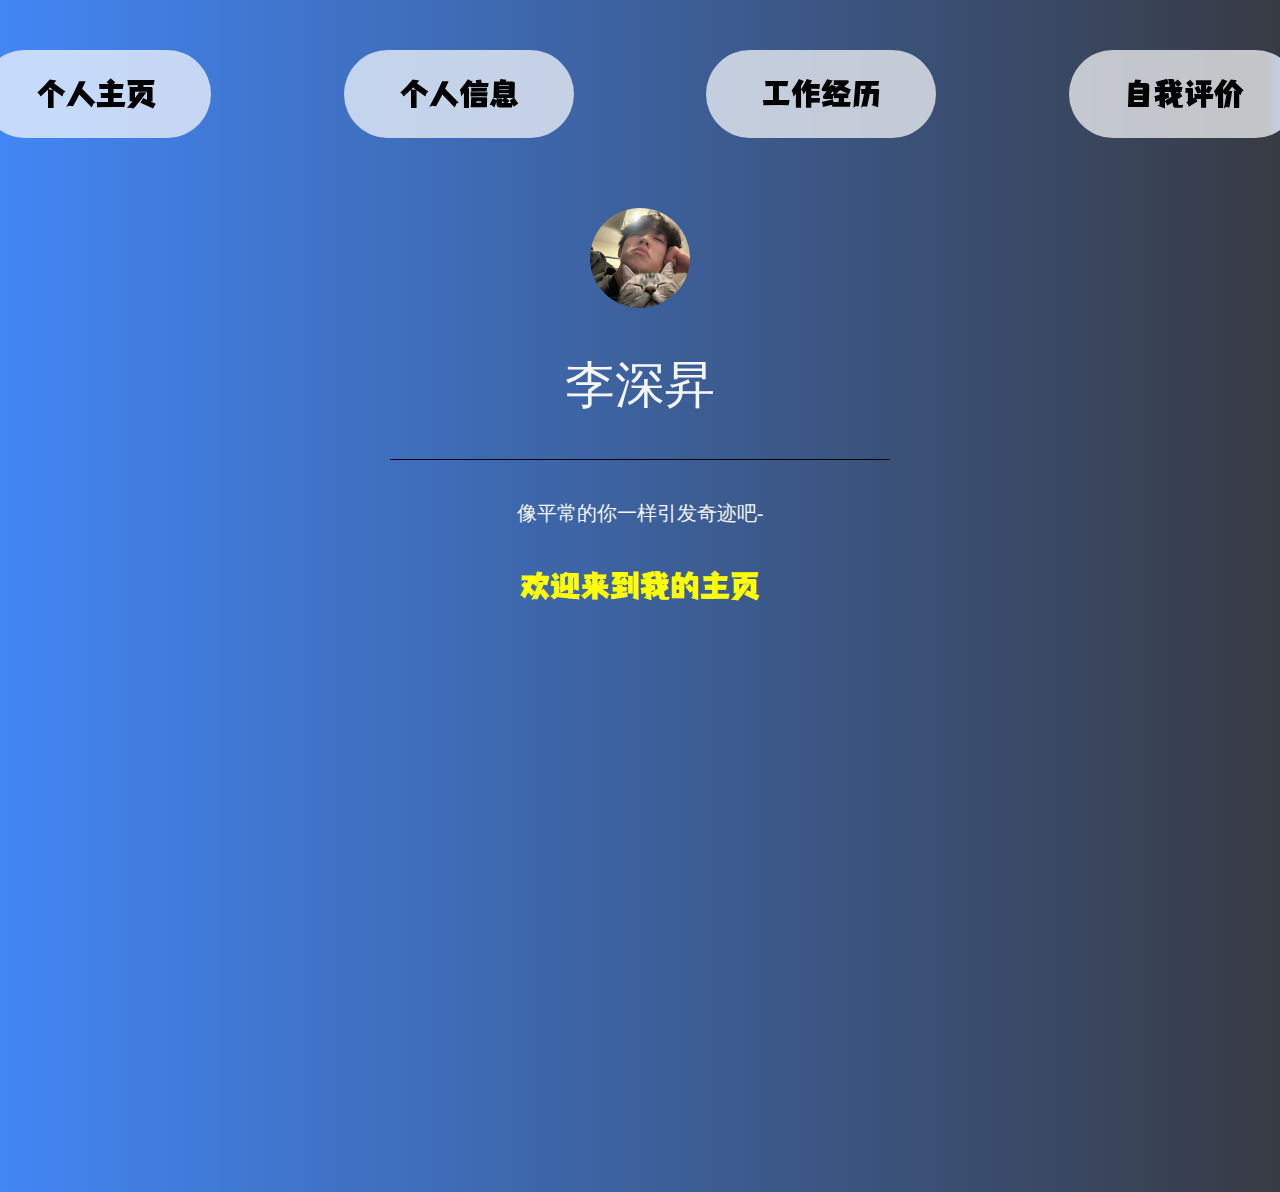
==== lishensheng/index.html @ be167356 "Add files via upload" ====
<!DOCTYPE html>
<html lang="en">
<head>
    <meta charset="UTF-8">
    <meta name="viewport" content="width=device-width, initial-scale=1.0">
    <title>李深昇</title>
    <link rel="stylesheet" href="style.css">
</head>
<body>
    <div class="nav">
        <div class="content">
            <span onclick="switchIfr(0)">个人主页</span>
            <span onclick="switchIfr(1)">个人信息</span>
            <span onclick="switchIfr(2)">工作经历</span>
            <span onclick="switchIfr(3)">自我评价</span>
        </div>
    </div>
    <div style="display: flex;justify-content: center;">
        <div class="content">
            <iframe src="ifr_main.html" frameborder="0" style="width: 100%;height: 1000px;"></iframe> 
        </div>
    </div>
    <script>
        let ifr = document.querySelector('iframe')
        function switchIfr(n){
            if(n==0){
                // 主页
                ifr.src='ifr_main.html'
            }else if(n==1){
                // 个人信息
                ifr.src='ifr_intro.html'
            }else if(n==2){
                // 工作经历
                ifr.src='ifr_work.html'
            }else if(n==3){
                // 自我评价
                ifr.src='ifr_appraise.html'
            }else{
                alert('暂无此页');
            }
        }

    </script>
    
</body>
</html>
---- lishensheng/style.css ----
@font-face {
    font-family: Canger;
    src: url("./ceAndMo.ttf");
}

* {
    padding: 0;
    margin: 0;
}

body {
    background: #373B44;
    /* fallback for old browsers */
    background: -webkit-linear-gradient(to right, #4286f4, #373B44);
    /* Chrome 10-25, Safari 5.1-6 */
    background: linear-gradient(to right, #4286f4, #373B44);
    /* W3C, IE 10+/ Edge, Firefox 16+, Chrome 26+, Opera 12+, Safari 7+ */
}

.content {
    min-width: 1450px;
    width: 1450px;
}

.nav {
    display: flex;
    justify-content: center;
    font-family: Canger;
}

.nav div {
    display: flex;
    justify-content: space-around;
}

.nav span {
    background: rgba(255, 255, 255, .7);
    -webkit-backdrop-filter: blur(10px);
    backdrop-filter: blur(10px);
    padding: 25px 55px;
    margin: 50px 0;
    border-radius: 50px;
    font-size: 30px;
    /* color: white; */
}
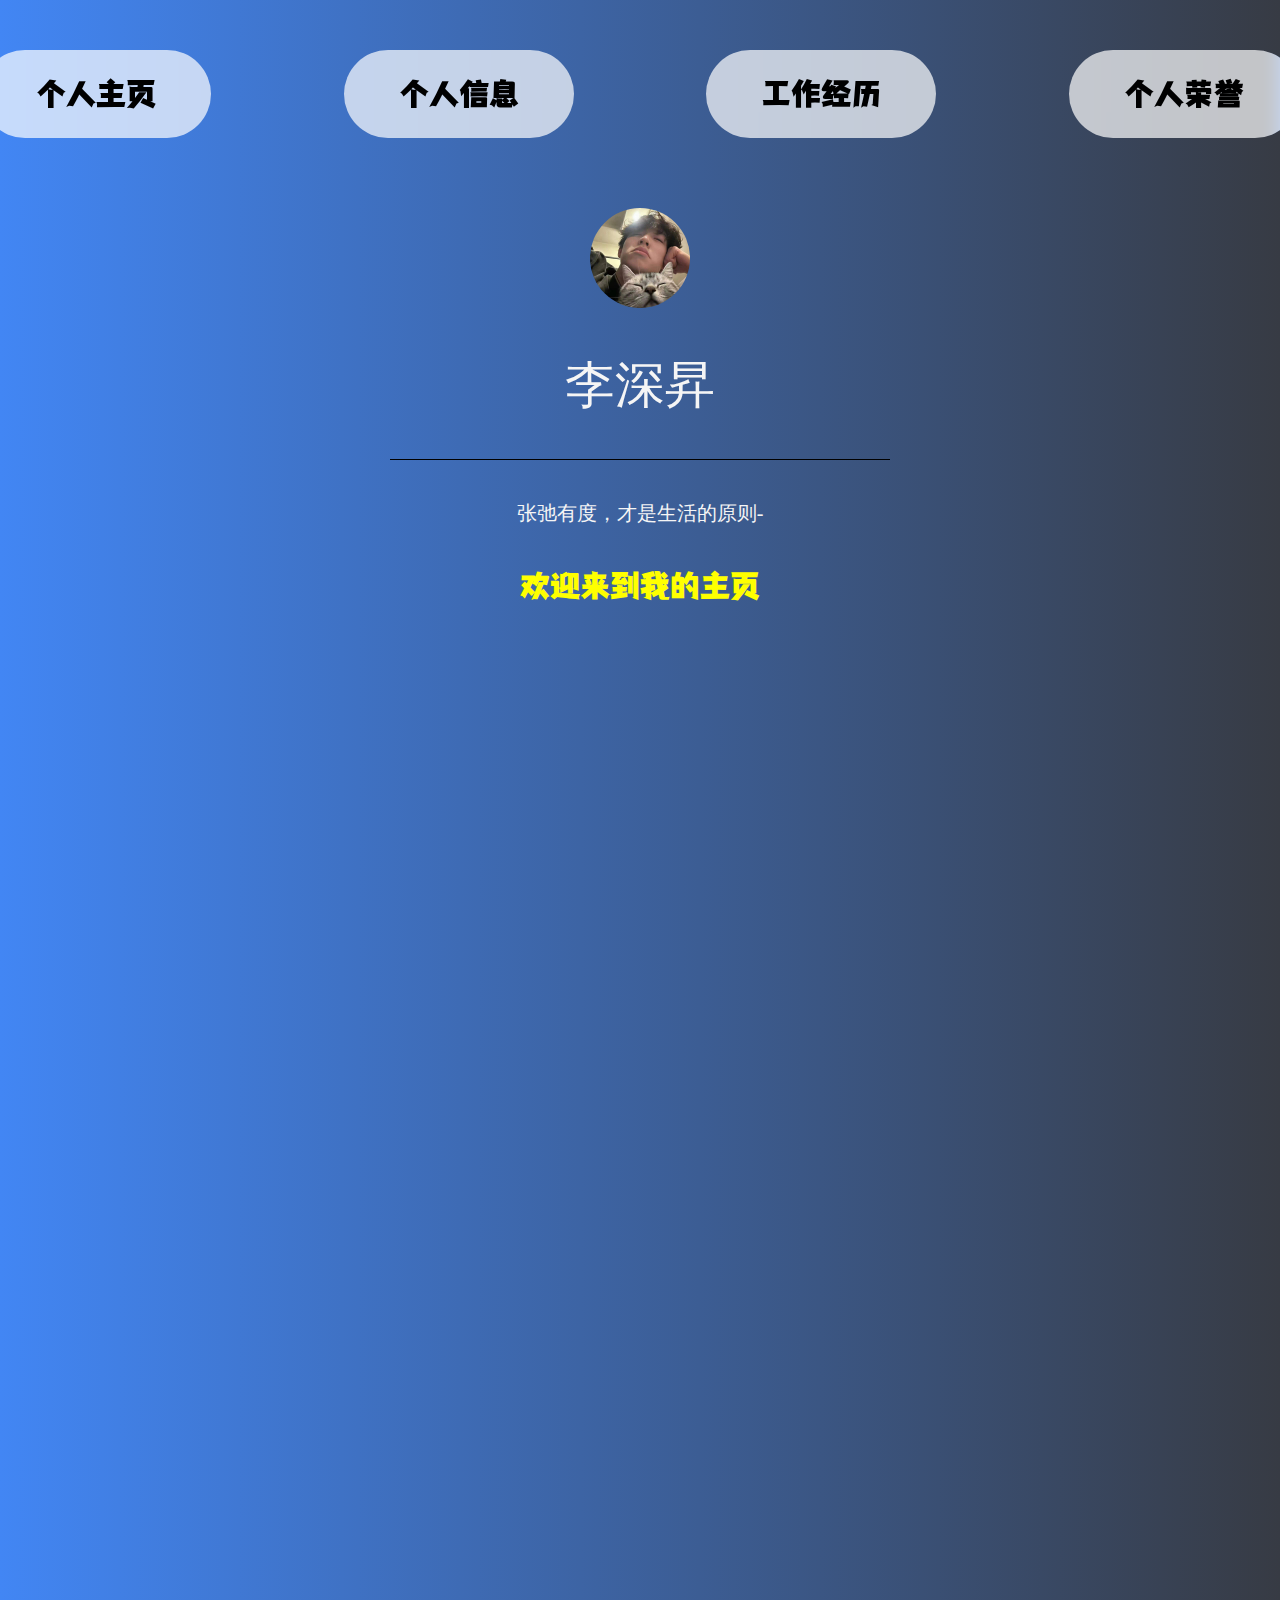
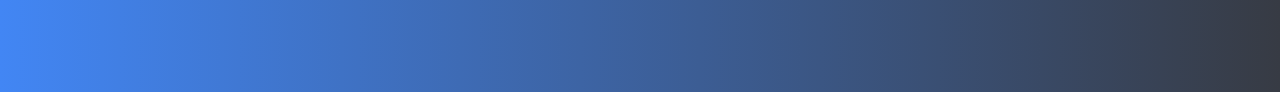
==== commit 3467b7e1: "Add files via upload" ====
--- a/lishensheng/index.html
+++ b/lishensheng/index.html
@@ -12,12 +12,12 @@
             <span onclick="switchIfr(0)">个人主页</span>
             <span onclick="switchIfr(1)">个人信息</span>
             <span onclick="switchIfr(2)">工作经历</span>
-            <span onclick="switchIfr(3)">自我评价</span>
+            <span onclick="switchIfr(3)">个人荣誉</span>
         </div>
     </div>
     <div style="display: flex;justify-content: center;">
         <div class="content">
-            <iframe src="ifr_main.html" frameborder="0" style="width: 100%;height: 1000px;"></iframe> 
+            <iframe src="ifr_main.html" frameborder="0" style="width: 100%;height: 1500px;"></iframe> 
         </div>
     </div>
     <script>
@@ -33,9 +33,9 @@
                 // 工作经历
                 ifr.src='ifr_work.html'
             }else if(n==3){
-                // 自我评价
+                // 个人荣誉
                 ifr.src='ifr_appraise.html'
-            }else{
+            } else{
                 alert('暂无此页');
             }
         }
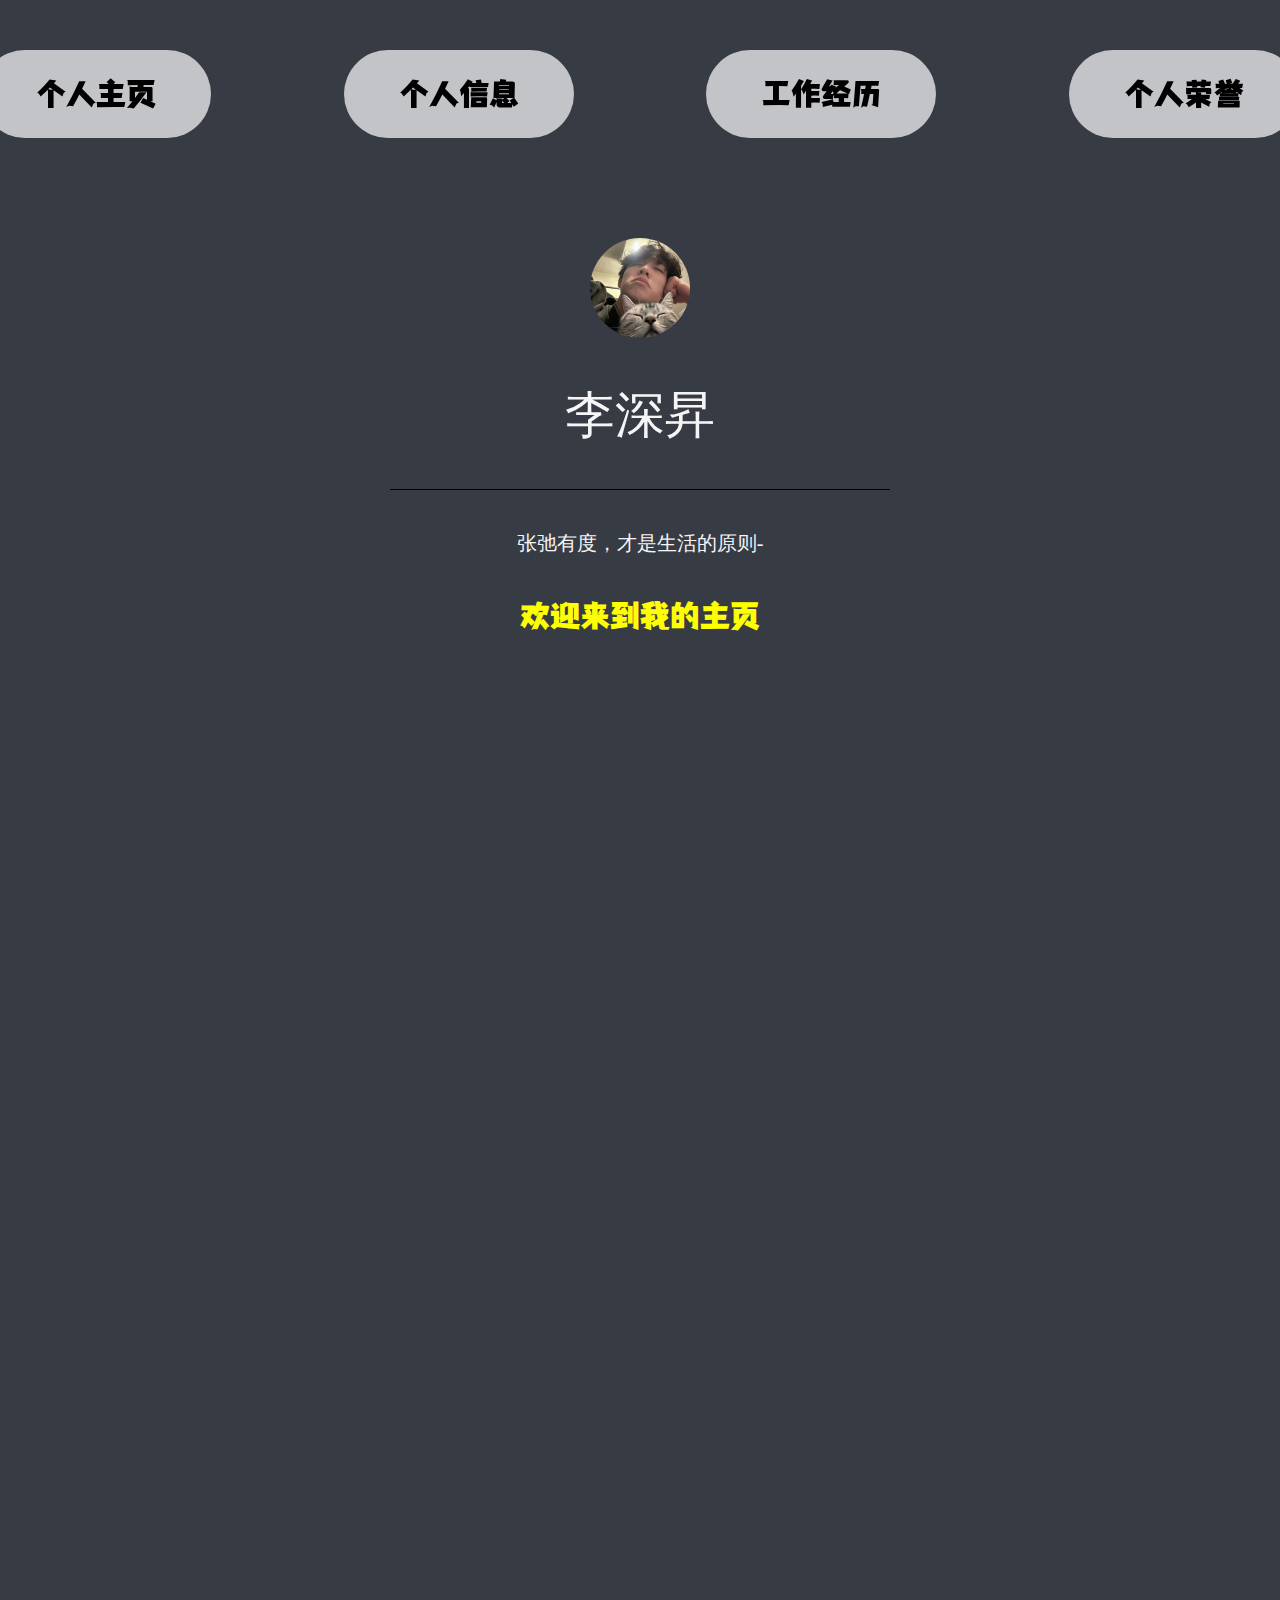
==== commit 8b675b08: "Add files via upload" ====
--- a/lishensheng/index.html
+++ b/lishensheng/index.html
@@ -7,6 +7,12 @@
     <link rel="stylesheet" href="style.css">
 </head>
 <body>
+    <div style="width: 100%;height: 100%;position: absolute;z-index: -1;">
+        <!-- <video src="img/bg.mov" autoplay style="width: 100%;height: 100%;"></video> -->
+        <video id="bgVideo" muted autoplay="autoplay" loop="loop" style="width: 100%;height: 100%;">
+            <source src="img/bg.mov" type="video/mp4"></source>
+        </video>
+    </div>
     <div class="nav">
         <div class="content">
             <span onclick="switchIfr(0)">个人主页</span>
@@ -15,26 +21,31 @@
             <span onclick="switchIfr(3)">个人荣誉</span>
         </div>
     </div>
-    <div style="display: flex;justify-content: center;">
+    <div style="display: flex;justify-content: center;margin-top: 30px;">
         <div class="content">
             <iframe src="ifr_main.html" frameborder="0" style="width: 100%;height: 1500px;"></iframe> 
         </div>
     </div>
     <script>
         let ifr = document.querySelector('iframe')
+        let bgVideo = document.querySelector('#bgVideo')
         function switchIfr(n){
             if(n==0){
                 // 主页
                 ifr.src='ifr_main.html'
+                bgVideo.style.display='block';
             }else if(n==1){
                 // 个人信息
                 ifr.src='ifr_intro.html'
+                bgVideo.style.display='none'
             }else if(n==2){
                 // 工作经历
                 ifr.src='ifr_work.html'
+                bgVideo.style.display='none'
             }else if(n==3){
                 // 个人荣誉
                 ifr.src='ifr_appraise.html'
+                bgVideo.style.display='none'
             } else{
                 alert('暂无此页');
             }
--- a/lishensheng/style.css
+++ b/lishensheng/style.css
@@ -11,9 +11,9 @@
 body {
     background: #373B44;
     /* fallback for old browsers */
-    background: -webkit-linear-gradient(to right, #4286f4, #373B44);
+    /* background: -webkit-linear-gradient(to right, #4286f4, #373B44); */
     /* Chrome 10-25, Safari 5.1-6 */
-    background: linear-gradient(to right, #4286f4, #373B44);
+    /* background: linear-gradient(to right, #4286f4, #373B44); */
     /* W3C, IE 10+/ Edge, Firefox 16+, Chrome 26+, Opera 12+, Safari 7+ */
 }
 
